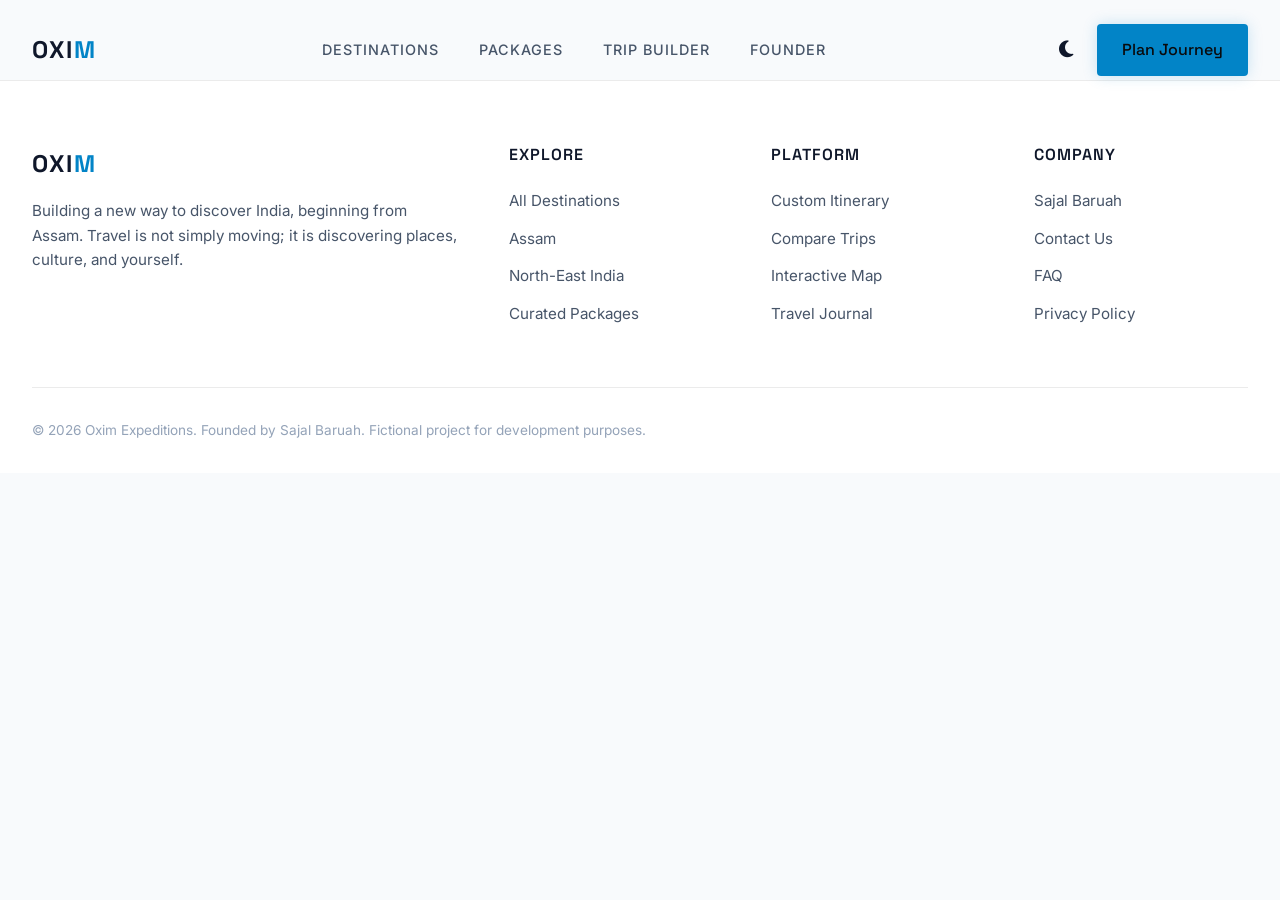
==== index.html @ 5f14cc9a "Create index.html" ====
<!DOCTYPE html>
<html lang="en" data-theme="dark">
<head>
    <meta charset="UTF-8">
    <meta name="viewport" content="width=device-width, initial-scale=1.0">
    <title>Oxim | Explore Beyond the Expected</title>
    
    <!-- SEO & Meta Tags -->
    <meta name="description" content="Oxim is a premium travel platform founded by Sajal Baruah, helping you discover Assam, the North-East, and destinations across India.">
    <meta name="author" content="Sajal Baruah">
    
    <!-- Fonts & Icons -->
    <link rel="stylesheet" href="https://cdnjs.cloudflare.com/ajax/libs/font-awesome/6.4.0/css/all.min.css">
    
    <!-- Stylesheets -->
    <link rel="stylesheet" href="css/main.css">
    <link rel="stylesheet" href="css/components.css">
</head>
<body>

    <!-- Navigation -->
    <nav class="navbar">
        <div class="container nav-container">
            <a href="index.html" class="brand-logo">OXI<span>M</span></a>
            
            <ul class="nav-links">
                <li><a href="destinations.html">Destinations</a></li>
                <li><a href="packages.html">Packages</a></li>
                <li><a href="itinerary.html">Trip Builder</a></li>
                <li><a href="founder.html">Founder</a></li>
            </ul>

            <div class="nav-actions">
                <button id="theme-toggle" class="theme-toggle" aria-label="Toggle Dark/Light Mode">
                    <i class="fa-solid fa-sun"></i>
                </button>
                <a href="booking.html" class="btn btn-primary">Plan Journey</a>
                <button class="mobile-menu-btn" aria-label="Open Menu">
                    <i class="fa-solid fa-bars"></i>
                </button>
            </div>
        </div>
    </nav>

    <!-- MAIN CONTENT INJECTION POINT (PHASE 2) -->
    <main id="main-content">
        <!-- The cinematic homepage will be built here -->
    </main>

    <!-- Footer -->
    <footer class="footer">
        <div class="container">
            <div class="footer-grid">
                <div class="footer-brand">
                    <a href="index.html" class="brand-logo">OXI<span>M</span></a>
                    <p>Building a new way to discover India, beginning from Assam. Travel is not simply moving; it is discovering places, culture, and yourself.</p>
                </div>
                
                <div class="footer-links">
                    <h4>Explore</h4>
                    <ul>
                        <li><a href="destinations.html">All Destinations</a></li>
                        <li><a href="destinations.html?region=assam">Assam</a></li>
                        <li><a href="destinations.html?region=north-east">North-East India</a></li>
                        <li><a href="packages.html">Curated Packages</a></li>
                    </ul>
                </div>

                <div class="footer-links">
                    <h4>Platform</h4>
                    <ul>
                        <li><a href="itinerary.html">Custom Itinerary</a></li>
                        <li><a href="compare.html">Compare Trips</a></li>
                        <li><a href="travel-map.html">Interactive Map</a></li>
                        <li><a href="blog.html">Travel Journal</a></li>
                    </ul>
                </div>

                <div class="footer-links">
                    <h4>Company</h4>
                    <ul>
                        <li><a href="founder.html">Sajal Baruah</a></li>
                        <li><a href="contact.html">Contact Us</a></li>
                        <li><a href="faq.html">FAQ</a></li>
                        <li><a href="privacy.html">Privacy Policy</a></li>
                    </ul>
                </div>
            </div>
            
            <div class="footer-bottom">
                <p>&copy; 2026 Oxim Expeditions. Founded by Sajal Baruah. Fictional project for development purposes.</p>
                <div class="social-links">
                    <!-- Social icons can be added here -->
                </div>
            </div>
        </div>
    </footer>

    <!-- Scripts -->
    <script src="js/theme.js"></script>
    <script src="js/navigation.js"></script>
</body>
</html>
---- css/main.css ----
/* ==========================================================================
   OXIM - GLOBAL DESIGN TOKENS & FOUNDATION
   ========================================================================== */

@import url('https://fonts.googleapis.com/css2?family=Space+Grotesk:wght@300;400;500;600;700&family=Inter:wght@300;400;500;600&display=swap');

:root {
    /* Color System: Dark Mode (Default Futuristic Theme) */
    --bg-primary: #0a0a0c;
    --bg-secondary: #121215;
    --bg-glass: rgba(10, 10, 12, 0.6);
    --bg-glass-hover: rgba(255, 255, 255, 0.05);
    
    --text-primary: #ffffff;
    --text-secondary: #9ca3af;
    --text-muted: #6b7280;
    
    --accent-primary: #00f0ff; /* Electric Cyan */
    --accent-secondary: #22c55e; /* Nature Green */
    --accent-glow: rgba(0, 240, 255, 0.3);
    
    --border-color: rgba(255, 255, 255, 0.1);
    
    /* Typography */
    --font-heading: 'Space Grotesk', sans-serif;
    --font-body: 'Inter', sans-serif;
    
    /* Spacing & Layout */
    --max-width: 1400px;
    --spacing-sm: 0.5rem;
    --spacing-md: 1rem;
    --spacing-lg: 2rem;
    --spacing-xl: 4rem;
    
    /* Transitions */
    --transition-fast: 0.2s ease;
    --transition-smooth: 0.4s cubic-bezier(0.16, 1, 0.3, 1);
    
    /* Z-Index */
    --z-nav: 1000;
    --z-modal: 2000;
}

[data-theme="light"] {
    --bg-primary: #f8fafc;
    --bg-secondary: #ffffff;
    --bg-glass: rgba(255, 255, 255, 0.7);
    --bg-glass-hover: rgba(0, 0, 0, 0.03);
    
    --text-primary: #0f172a;
    --text-secondary: #475569;
    --text-muted: #94a3b8;
    
    --accent-primary: #0284c7; 
    --accent-glow: rgba(2, 132, 199, 0.2);
    
    --border-color: rgba(0, 0, 0, 0.08);
}

/* Base Resets */
*, *::before, *::after {
    margin: 0;
    padding: 0;
    box-sizing: border-box;
}

html {
    scroll-behavior: smooth;
    font-size: 16px;
}

body {
    font-family: var(--font-body);
    background-color: var(--bg-primary);
    color: var(--text-primary);
    line-height: 1.6;
    overflow-x: hidden;
    transition: background-color var(--transition-smooth), color var(--transition-smooth);
}

h1, h2, h3, h4, h5, h6 {
    font-family: var(--font-heading);
    font-weight: 600;
    line-height: 1.2;
    color: var(--text-primary);
}

a {
    text-decoration: none;
    color: inherit;
}

ul {
    list-style: none;
}

.container {
    width: 100%;
    max-width: var(--max-width);
    margin: 0 auto;
    padding: 0 var(--spacing-lg);
}

img {
    max-width: 100%;
    height: auto;
    display: block;
}

/* Accessibility */
.sr-only {
    position: absolute;
    width: 1px;
    height: 1px;
    padding: 0;
    margin: -1px;
    overflow: hidden;
    clip: rect(0, 0, 0, 0);
    border: 0;
}
---- css/components.css ----
/* ==========================================================================
   OXIM - GLOBAL COMPONENTS (NAV, FOOTER, BUTTONS)
   ========================================================================== */

/* Buttons */
.btn {
    display: inline-flex;
    align-items: center;
    justify-content: center;
    padding: 0.75rem 1.5rem;
    font-family: var(--font-heading);
    font-weight: 500;
    font-size: 1rem;
    border-radius: 4px;
    cursor: pointer;
    transition: all var(--transition-fast);
    border: 1px solid transparent;
}

.btn-primary {
    background-color: var(--accent-primary);
    color: #0a0a0c;
    box-shadow: 0 0 15px var(--accent-glow);
}

.btn-primary:hover {
    box-shadow: 0 0 25px var(--accent-glow);
    transform: translateY(-2px);
}

.btn-outline {
    background-color: transparent;
    border-color: var(--border-color);
    color: var(--text-primary);
    backdrop-filter: blur(5px);
}

.btn-outline:hover {
    border-color: var(--accent-primary);
    color: var(--accent-primary);
}

/* Navigation System */
.navbar {
    position: fixed;
    top: 0;
    left: 0;
    width: 100%;
    z-index: var(--z-nav);
    padding: 1.5rem 0;
    transition: all var(--transition-smooth);
    border-bottom: 1px solid transparent;
}

.navbar.scrolled {
    padding: 1rem 0;
    background: var(--bg-glass);
    backdrop-filter: blur(12px);
    -webkit-backdrop-filter: blur(12px);
    border-bottom: 1px solid var(--border-color);
}

.nav-container {
    display: flex;
    justify-content: space-between;
    align-items: center;
}

.brand-logo {
    font-family: var(--font-heading);
    font-size: 1.5rem;
    font-weight: 700;
    letter-spacing: 2px;
    text-transform: uppercase;
}

.brand-logo span {
    color: var(--accent-primary);
}

.nav-links {
    display: flex;
    gap: 2.5rem;
}

.nav-links a {
    font-size: 0.9rem;
    font-weight: 500;
    text-transform: uppercase;
    letter-spacing: 1px;
    color: var(--text-secondary);
    position: relative;
    transition: color var(--transition-fast);
}

.nav-links a:hover,
.nav-links a.active {
    color: var(--text-primary);
}

.nav-links a::after {
    content: '';
    position: absolute;
    bottom: -5px;
    left: 0;
    width: 0;
    height: 2px;
    background-color: var(--accent-primary);
    transition: width var(--transition-fast);
}

.nav-links a:hover::after,
.nav-links a.active::after {
    width: 100%;
}

.nav-actions {
    display: flex;
    align-items: center;
    gap: 1rem;
}

.theme-toggle {
    background: none;
    border: none;
    color: var(--text-primary);
    cursor: pointer;
    font-size: 1.2rem;
    padding: 0.5rem;
}

.mobile-menu-btn {
    display: none;
    background: none;
    border: none;
    color: var(--text-primary);
    font-size: 1.5rem;
    cursor: pointer;
}

/* Footer System */
.footer {
    background-color: var(--bg-secondary);
    border-top: 1px solid var(--border-color);
    padding: 4rem 0 2rem;
    margin-top: 5rem;
}

.footer-grid {
    display: grid;
    grid-template-columns: 2fr 1fr 1fr 1fr;
    gap: 3rem;
    margin-bottom: 3rem;
}

.footer-brand p {
    color: var(--text-secondary);
    margin-top: 1rem;
    font-size: 0.95rem;
}

.footer-links h4 {
    font-size: 1rem;
    margin-bottom: 1.5rem;
    text-transform: uppercase;
    letter-spacing: 1px;
}

.footer-links ul li {
    margin-bottom: 0.75rem;
}

.footer-links a {
    color: var(--text-secondary);
    font-size: 0.95rem;
    transition: color var(--transition-fast);
}

.footer-links a:hover {
    color: var(--accent-primary);
}

.footer-bottom {
    border-top: 1px solid var(--border-color);
    padding-top: 2rem;
    display: flex;
    justify-content: space-between;
    align-items: center;
    color: var(--text-muted);
    font-size: 0.85rem;
}

/* Responsive Design */
@media (max-width: 992px) {
    .nav-links {
        display: none; /* Mobile menu implementation in later phase */
    }
    
    .mobile-menu-btn {
        display: block;
    }
    
    .footer-grid {
        grid-template-columns: 1fr 1fr;
    }
}

@media (max-width: 576px) {
    .footer-grid {
        grid-template-columns: 1fr;
    }
    
    .footer-bottom {
        flex-direction: column;
        gap: 1rem;
        text-align: center;
    }
}
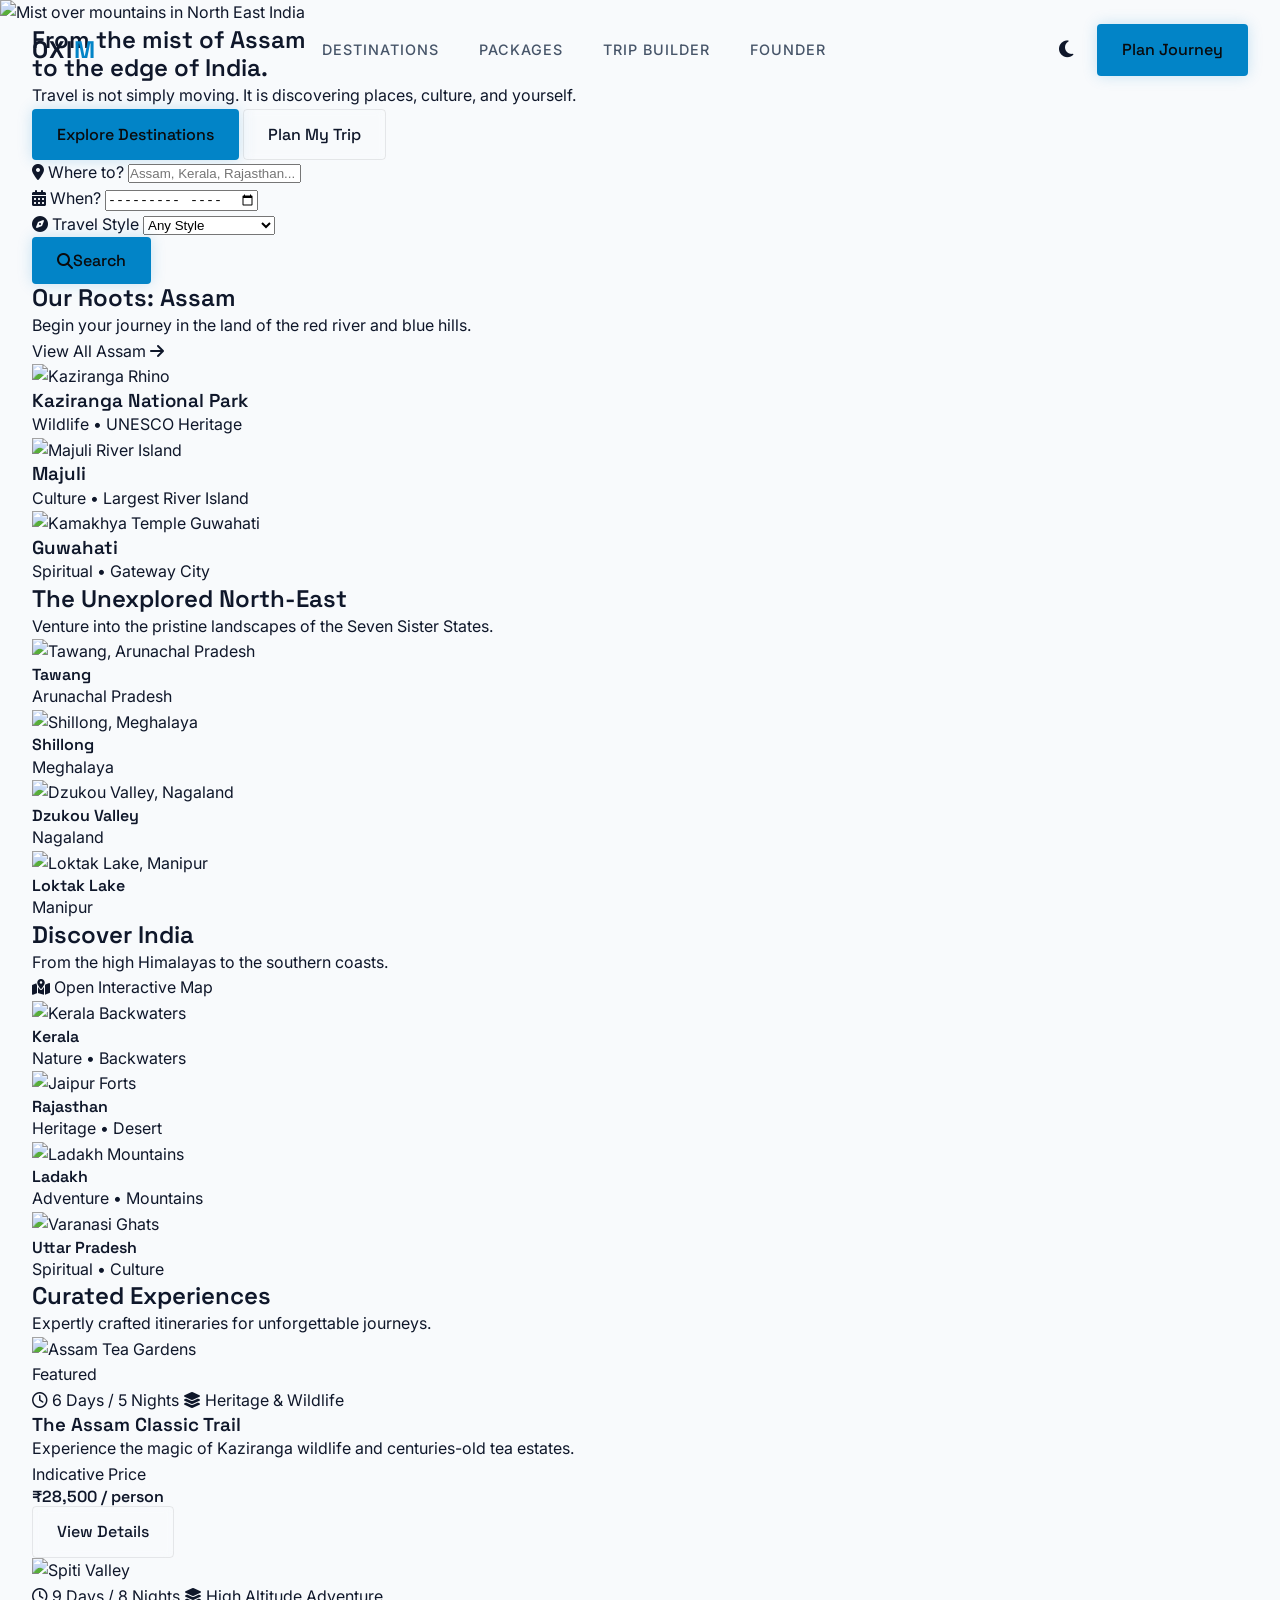
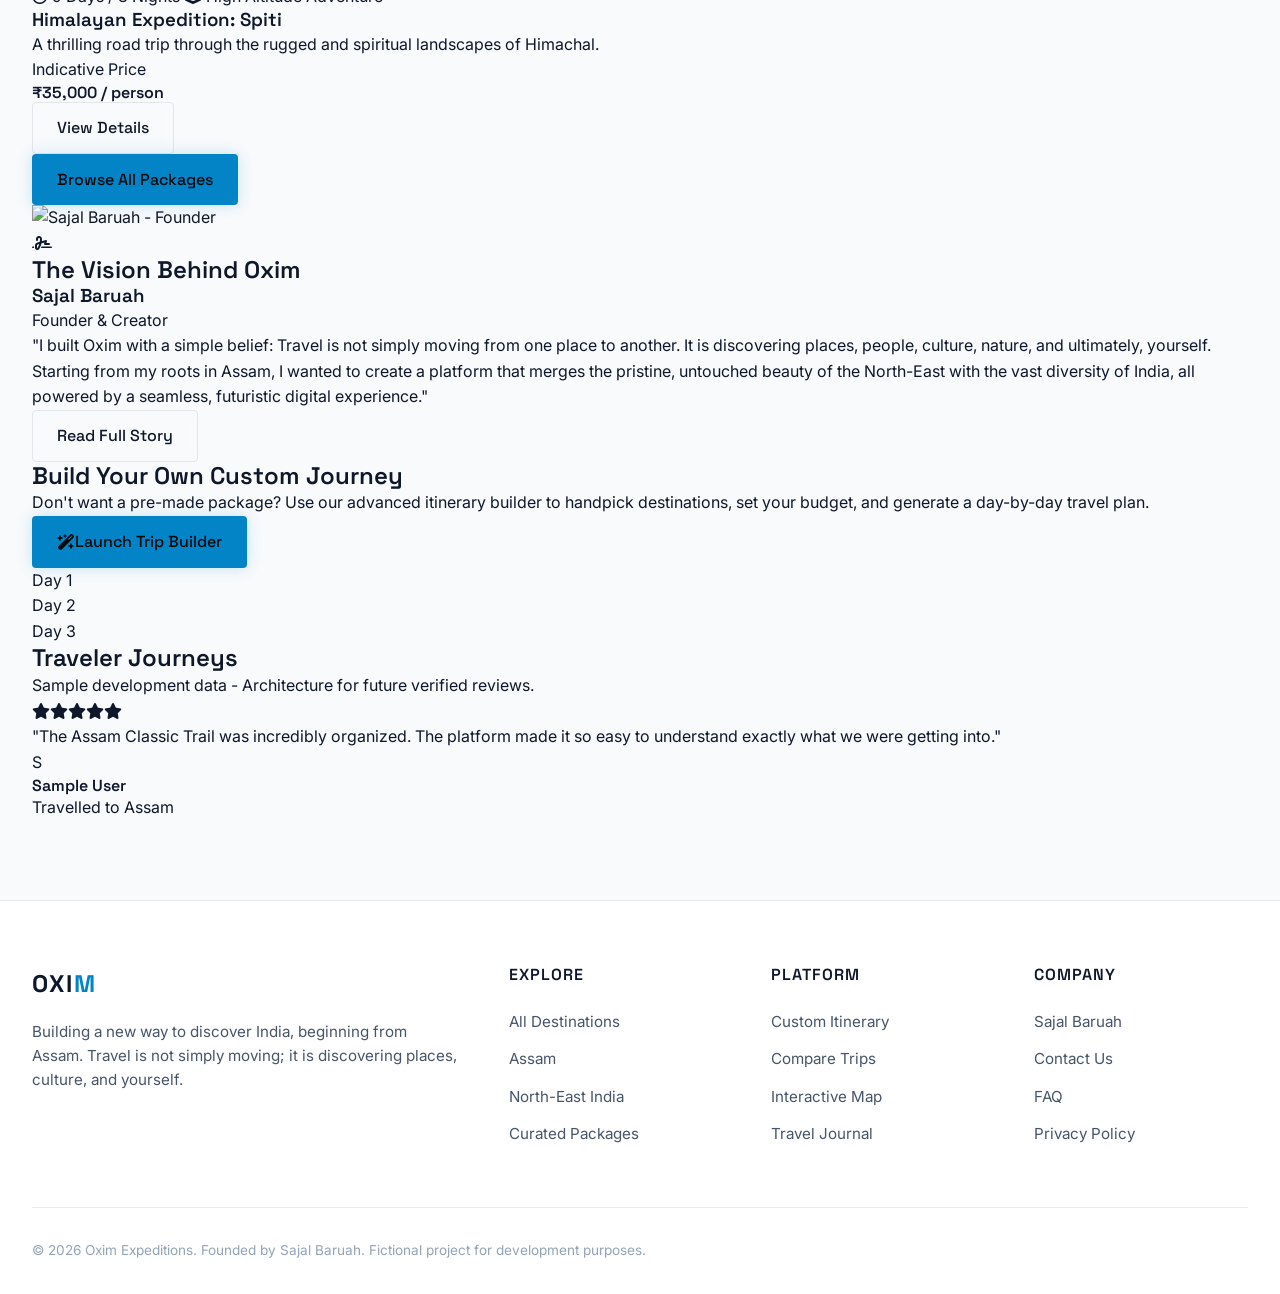
==== commit a1d919c3: "Update index.html" ====
--- a/index.html
+++ b/index.html
@@ -5,16 +5,14 @@
     <meta name="viewport" content="width=device-width, initial-scale=1.0">
     <title>Oxim | Explore Beyond the Expected</title>
     
-    <!-- SEO & Meta Tags -->
     <meta name="description" content="Oxim is a premium travel platform founded by Sajal Baruah, helping you discover Assam, the North-East, and destinations across India.">
     <meta name="author" content="Sajal Baruah">
     
-    <!-- Fonts & Icons -->
     <link rel="stylesheet" href="https://cdnjs.cloudflare.com/ajax/libs/font-awesome/6.4.0/css/all.min.css">
     
-    <!-- Stylesheets -->
     <link rel="stylesheet" href="css/main.css">
     <link rel="stylesheet" href="css/components.css">
+    <link rel="stylesheet" href="css/pages/home.css">
 </head>
 <body>
 
@@ -42,9 +40,322 @@
         </div>
     </nav>
 
-    <!-- MAIN CONTENT INJECTION POINT (PHASE 2) -->
+    <!-- MAIN CONTENT -->
     <main id="main-content">
-        <!-- The cinematic homepage will be built here -->
+        
+        <!-- 1. Cinematic Hero -->
+        <section id="hero" class="hero-section">
+            <div class="hero-bg">
+                <!-- Using a high-quality placeholder for a cinematic Assam mist/mountain view -->
+                <img src="https://images.unsplash.com/photo-1544383835-bda2bc66a55d?q=80&w=2000&auto=format&fit=crop" alt="Mist over mountains in North East India" class="hero-image lazy-load">
+                <div class="hero-overlay"></div>
+            </div>
+            
+            <div class="container hero-content">
+                <h1 class="hero-title">
+                    <span class="reveal-text">From the mist of <span class="text-accent">Assam</span></span><br>
+                    <span class="reveal-text delay-1">to the edge of India.</span>
+                </h1>
+                <p class="hero-subtitle reveal-text delay-2">Travel is not simply moving. It is discovering places, culture, and yourself.</p>
+                
+                <div class="hero-actions reveal-text delay-3">
+                    <a href="#search-explore" class="btn btn-primary">Explore Destinations</a>
+                    <a href="itinerary.html" class="btn btn-outline">Plan My Trip</a>
+                </div>
+            </div>
+        </section>
+
+        <!-- 2. Search / Explore Interface -->
+        <section id="search-explore" class="search-section">
+            <div class="container">
+                <div class="glass-panel search-panel">
+                    <form class="search-form" id="main-search-form" action="destinations.html" method="GET">
+                        <div class="search-group">
+                            <label for="destination"><i class="fa-solid fa-location-dot"></i> Where to?</label>
+                            <input type="text" id="destination" name="query" placeholder="Assam, Kerala, Rajasthan...">
+                        </div>
+                        <div class="search-group">
+                            <label for="date"><i class="fa-solid fa-calendar-days"></i> When?</label>
+                            <input type="month" id="date" name="month">
+                        </div>
+                        <div class="search-group">
+                            <label for="style"><i class="fa-solid fa-compass"></i> Travel Style</label>
+                            <select id="style" name="style">
+                                <option value="">Any Style</option>
+                                <option value="nature">Nature & Wildlife</option>
+                                <option value="heritage">Heritage & Culture</option>
+                                <option value="adventure">Adventure</option>
+                                <option value="spiritual">Spiritual</option>
+                            </select>
+                        </div>
+                        <button type="submit" class="btn btn-primary search-btn"><i class="fa-solid fa-magnifying-glass"></i> Search</button>
+                    </form>
+                </div>
+            </div>
+        </section>
+
+        <!-- 3. Assam Spotlight -->
+        <section id="assam-spotlight" class="spotlight-section">
+            <div class="container">
+                <div class="section-header">
+                    <h2 class="section-title">Our Roots: <span class="text-accent">Assam</span></h2>
+                    <p class="section-desc">Begin your journey in the land of the red river and blue hills.</p>
+                    <a href="destinations.html?region=assam" class="view-all">View All Assam <i class="fa-solid fa-arrow-right"></i></a>
+                </div>
+                
+                <div class="spotlight-grid">
+                    <a href="destination.html?id=kaziranga" class="destination-card large-card">
+                        <img src="https://images.unsplash.com/photo-1624806992066-5ffcf7ca186b?q=80&w=800&auto=format&fit=crop" alt="Kaziranga Rhino" loading="lazy">
+                        <div class="card-overlay">
+                            <h3>Kaziranga National Park</h3>
+                            <p>Wildlife • UNESCO Heritage</p>
+                        </div>
+                    </a>
+                    <a href="destination.html?id=majuli" class="destination-card">
+                        <img src="https://images.unsplash.com/photo-1596783049104-e5926ec0379f?q=80&w=600&auto=format&fit=crop" alt="Majuli River Island" loading="lazy">
+                        <div class="card-overlay">
+                            <h3>Majuli</h3>
+                            <p>Culture • Largest River Island</p>
+                        </div>
+                    </a>
+                    <a href="destination.html?id=guwahati" class="destination-card">
+                        <img src="https://images.unsplash.com/photo-1662970597116-3e785b9b1836?q=80&w=600&auto=format&fit=crop" alt="Kamakhya Temple Guwahati" loading="lazy">
+                        <div class="card-overlay">
+                            <h3>Guwahati</h3>
+                            <p>Spiritual • Gateway City</p>
+                        </div>
+                    </a>
+                </div>
+            </div>
+        </section>
+
+        <!-- 4. North-East Spotlight -->
+        <section id="ne-spotlight" class="spotlight-section alternate-bg">
+            <div class="container">
+                <div class="section-header">
+                    <h2 class="section-title">The Unexplored <span class="text-accent">North-East</span></h2>
+                    <p class="section-desc">Venture into the pristine landscapes of the Seven Sister States.</p>
+                </div>
+                
+                <div class="carousel-container">
+                    <div class="card-carousel" id="ne-carousel">
+                        <!-- Cards -->
+                        <a href="destination.html?id=tawang" class="dest-mini-card">
+                            <img src="https://images.unsplash.com/photo-1626014903706-538965f7c327?q=80&w=400&auto=format&fit=crop" alt="Tawang, Arunachal Pradesh" loading="lazy">
+                            <div class="mini-card-info">
+                                <h4>Tawang</h4>
+                                <span>Arunachal Pradesh</span>
+                            </div>
+                        </a>
+                        <a href="destination.html?id=shillong" class="dest-mini-card">
+                            <img src="https://images.unsplash.com/photo-1623869675781-80aa31012a5a?q=80&w=400&auto=format&fit=crop" alt="Shillong, Meghalaya" loading="lazy">
+                            <div class="mini-card-info">
+                                <h4>Shillong</h4>
+                                <span>Meghalaya</span>
+                            </div>
+                        </a>
+                        <a href="destination.html?id=dzukou" class="dest-mini-card">
+                            <img src="https://images.unsplash.com/photo-1669830501869-7c4ea9bf0fbd?q=80&w=400&auto=format&fit=crop" alt="Dzukou Valley, Nagaland" loading="lazy">
+                            <div class="mini-card-info">
+                                <h4>Dzukou Valley</h4>
+                                <span>Nagaland</span>
+                            </div>
+                        </a>
+                        <a href="destination.html?id=loktak" class="dest-mini-card">
+                            <img src="https://images.unsplash.com/photo-1634812613531-1e967a1f5926?q=80&w=400&auto=format&fit=crop" alt="Loktak Lake, Manipur" loading="lazy">
+                            <div class="mini-card-info">
+                                <h4>Loktak Lake</h4>
+                                <span>Manipur</span>
+                            </div>
+                        </a>
+                    </div>
+                </div>
+            </div>
+        </section>
+
+        <!-- 5. Featured Indian Destinations -->
+        <section id="explore-india" class="spotlight-section">
+            <div class="container">
+                <div class="section-header">
+                    <h2 class="section-title">Discover <span class="text-accent">India</span></h2>
+                    <p class="section-desc">From the high Himalayas to the southern coasts.</p>
+                    <a href="travel-map.html" class="view-all"><i class="fa-solid fa-map-location-dot"></i> Open Interactive Map</a>
+                </div>
+                
+                <div class="india-grid">
+                    <a href="destination.html?id=kerala-backwaters" class="india-card">
+                        <img src="https://images.unsplash.com/photo-1602216056096-3b40cc0c9944?q=80&w=600&auto=format&fit=crop" alt="Kerala Backwaters" loading="lazy">
+                        <div class="india-card-content">
+                            <h4>Kerala</h4>
+                            <p>Nature • Backwaters</p>
+                        </div>
+                    </a>
+                    <a href="destination.html?id=jaipur" class="india-card">
+                        <img src="https://images.unsplash.com/photo-1477587458883-47145ed94245?q=80&w=600&auto=format&fit=crop" alt="Jaipur Forts" loading="lazy">
+                        <div class="india-card-content">
+                            <h4>Rajasthan</h4>
+                            <p>Heritage • Desert</p>
+                        </div>
+                    </a>
+                    <a href="destination.html?id=ladakh" class="india-card">
+                        <img src="https://images.unsplash.com/photo-1590740924046-d419cebf86b1?q=80&w=600&auto=format&fit=crop" alt="Ladakh Mountains" loading="lazy">
+                        <div class="india-card-content">
+                            <h4>Ladakh</h4>
+                            <p>Adventure • Mountains</p>
+                        </div>
+                    </a>
+                    <a href="destination.html?id=varanasi" class="india-card">
+                        <img src="https://images.unsplash.com/photo-1561361513-2d000a50f0dc?q=80&w=600&auto=format&fit=crop" alt="Varanasi Ghats" loading="lazy">
+                        <div class="india-card-content">
+                            <h4>Uttar Pradesh</h4>
+                            <p>Spiritual • Culture</p>
+                        </div>
+                    </a>
+                </div>
+            </div>
+        </section>
+
+        <!-- 6. Featured Travel Packages -->
+        <section id="packages" class="packages-section alternate-bg">
+            <div class="container">
+                <div class="section-header center">
+                    <h2 class="section-title">Curated <span class="text-accent">Experiences</span></h2>
+                    <p class="section-desc">Expertly crafted itineraries for unforgettable journeys.</p>
+                </div>
+                
+                <div class="package-grid">
+                    <!-- Package 1 -->
+                    <div class="package-card glass-panel">
+                        <div class="package-img">
+                            <img src="https://images.unsplash.com/photo-1526715161427-d7790eb9321c?q=80&w=600&auto=format&fit=crop" alt="Assam Tea Gardens" loading="lazy">
+                            <span class="badge featured">Featured</span>
+                        </div>
+                        <div class="package-content">
+                            <div class="package-meta">
+                                <span><i class="fa-regular fa-clock"></i> 6 Days / 5 Nights</span>
+                                <span><i class="fa-solid fa-layer-group"></i> Heritage & Wildlife</span>
+                            </div>
+                            <h3>The Assam Classic Trail</h3>
+                            <p>Experience the magic of Kaziranga wildlife and centuries-old tea estates.</p>
+                            <div class="package-footer">
+                                <div class="price">
+                                    <span class="label">Indicative Price</span>
+                                    <h4>₹28,500 <span class="per-person">/ person</span></h4>
+                                </div>
+                                <a href="package.html?id=assam-classic" class="btn btn-outline">View Details</a>
+                            </div>
+                        </div>
+                    </div>
+
+                    <!-- Package 2 -->
+                    <div class="package-card glass-panel">
+                        <div class="package-img">
+                            <img src="https://images.unsplash.com/photo-1517427677505-61105a46a485?q=80&w=600&auto=format&fit=crop" alt="Spiti Valley" loading="lazy">
+                        </div>
+                        <div class="package-content">
+                            <div class="package-meta">
+                                <span><i class="fa-regular fa-clock"></i> 9 Days / 8 Nights</span>
+                                <span><i class="fa-solid fa-layer-group"></i> High Altitude Adventure</span>
+                            </div>
+                            <h3>Himalayan Expedition: Spiti</h3>
+                            <p>A thrilling road trip through the rugged and spiritual landscapes of Himachal.</p>
+                            <div class="package-footer">
+                                <div class="price">
+                                    <span class="label">Indicative Price</span>
+                                    <h4>₹35,000 <span class="per-person">/ person</span></h4>
+                                </div>
+                                <a href="package.html?id=spiti-expedition" class="btn btn-outline">View Details</a>
+                            </div>
+                        </div>
+                    </div>
+                </div>
+                
+                <div class="center-action">
+                    <a href="packages.html" class="btn btn-primary">Browse All Packages</a>
+                </div>
+            </div>
+        </section>
+
+        <!-- 7. Founder Section (Sajal Baruah) -->
+        <section id="founder-story" class="founder-section">
+            <div class="container">
+                <div class="founder-grid">
+                    <div class="founder-visual">
+                        <!-- Holographic/Glass Frame styling will be applied to this container via CSS -->
+                        <div class="glass-frame">
+                            <!-- Fallback professional image until actual photo is uploaded -->
+                            <img src="https://images.unsplash.com/photo-1507003211169-0a1dd7228f2d?q=80&w=600&auto=format&fit=crop" alt="Sajal Baruah - Founder" class="founder-img" loading="lazy">
+                            <div class="founder-badge">
+                                <i class="fa-solid fa-signature"></i>
+                            </div>
+                        </div>
+                    </div>
+                    <div class="founder-content">
+                        <h2 class="section-title">The Vision Behind <span class="text-accent">Oxim</span></h2>
+                        <h3 class="founder-name">Sajal Baruah</h3>
+                        <p class="founder-role">Founder & Creator</p>
+                        
+                        <div class="founder-philosophy">
+                            <p>"I built Oxim with a simple belief: Travel is not simply moving from one place to another. It is discovering places, people, culture, nature, and ultimately, yourself.</p>
+                            <p>Starting from my roots in Assam, I wanted to create a platform that merges the pristine, untouched beauty of the North-East with the vast diversity of India, all powered by a seamless, futuristic digital experience."</p>
+                        </div>
+                        
+                        <a href="founder.html" class="btn btn-outline">Read Full Story</a>
+                    </div>
+                </div>
+            </div>
+        </section>
+
+        <!-- 8. Interactive Journey Builder Preview -->
+        <section id="itinerary-preview" class="itinerary-preview-section alternate-bg">
+            <div class="container">
+                <div class="itinerary-banner glass-panel">
+                    <div class="banner-content">
+                        <h2>Build Your Own <span class="text-accent">Custom Journey</span></h2>
+                        <p>Don't want a pre-made package? Use our advanced itinerary builder to handpick destinations, set your budget, and generate a day-by-day travel plan.</p>
+                        <a href="trip-builder.html" class="btn btn-primary"><i class="fa-solid fa-wand-magic-sparkles"></i> Launch Trip Builder</a>
+                    </div>
+                    <div class="banner-visual">
+                        <!-- CSS conceptual illustration of a timeline -->
+                        <div class="timeline-concept">
+                            <div class="node active"><span>Day 1</span></div>
+                            <div class="line"></div>
+                            <div class="node"><span>Day 2</span></div>
+                            <div class="line"></div>
+                            <div class="node"><span>Day 3</span></div>
+                        </div>
+                    </div>
+                </div>
+            </div>
+        </section>
+
+        <!-- 9. Sample Reviews (Clearly marked for development) -->
+        <section id="reviews" class="reviews-section">
+            <div class="container">
+                <div class="section-header center">
+                    <h2 class="section-title">Traveler <span class="text-accent">Journeys</span></h2>
+                    <p class="section-desc">Sample development data - Architecture for future verified reviews.</p>
+                </div>
+                
+                <div class="reviews-grid">
+                    <div class="review-card glass-panel">
+                        <div class="review-stars">
+                            <i class="fa-solid fa-star"></i><i class="fa-solid fa-star"></i><i class="fa-solid fa-star"></i><i class="fa-solid fa-star"></i><i class="fa-solid fa-star"></i>
+                        </div>
+                        <p class="review-text">"The Assam Classic Trail was incredibly organized. The platform made it so easy to understand exactly what we were getting into."</p>
+                        <div class="reviewer">
+                            <div class="avatar">S</div>
+                            <div>
+                                <h4>Sample User</h4>
+                                <span>Travelled to Assam</span>
+                            </div>
+                        </div>
+                    </div>
+                    <!-- Additional review cards can be dynamically loaded here -->
+                </div>
+            </div>
+        </section>
+
     </main>
 
     <!-- Footer -->
@@ -90,7 +401,7 @@
             <div class="footer-bottom">
                 <p>&copy; 2026 Oxim Expeditions. Founded by Sajal Baruah. Fictional project for development purposes.</p>
                 <div class="social-links">
-                    <!-- Social icons can be added here -->
+                    <!-- Social icons -->
                 </div>
             </div>
         </div>
@@ -99,5 +410,6 @@
     <!-- Scripts -->
     <script src="js/theme.js"></script>
     <script src="js/navigation.js"></script>
+    <script src="js/pages/home.js"></script>
 </body>
 </html>
